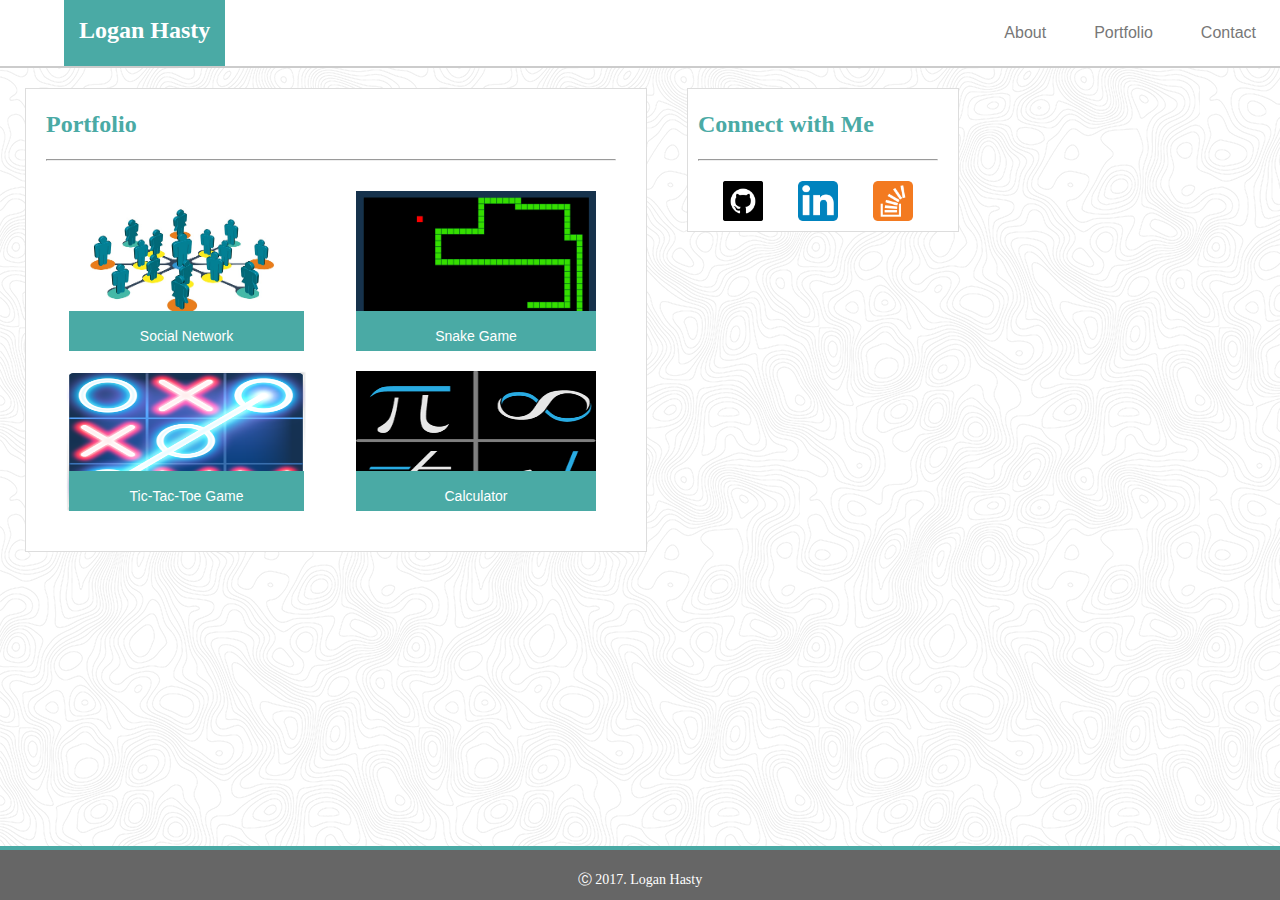
==== portfolio.html @ 5be7a0d8 "final commit" ====
<!DOCTYPE html>
<html>
<head>
	<title>My Portfolio</title>
	<link rel="stylesheet" type="text/css" href="assets/css/reset.css">
	<link rel="stylesheet" type="text/css" href="assets/css/style.css">
</head>

<body>
	<div class="logo">
			<p>Logan Hasty</p>
	</div>
	<div class="navbar">
		<ul class="nav-buttons">
			<!--<li class="logo">Logan Hasty</li>-->
			<li class="nav-links"><a href="contact.html">Contact</a></li>
			<li class="nav-links"><a href="portfolio.html">Portfolio</a></li>
			<li class="nav-links"><a href="index.html">About</a></li>
		</ul>
	</div>

	<div class="portfolio-section">
		<h2>Portfolio</h2>
		<hr/>
		<div id="social">
			<img src="assets/images/social.jpg" alt="Social App">
				<div>Social Network</div>
		</div>
		<div id="snake">
			<img src="assets/images/snake.png" alt="Snake Game">
				<div>Snake Game</div>
		</div>
		<div id="tictactoe">
			<img src="assets/images/tictactoe.png" alt="Tic-Tac-Toe Game">
				<div>Tic-Tac-Toe Game</div>
		</div>
		<div id="calculator">
			<img id="calculator" src="assets/images/calculator.png" alt="Calculator">
				<div>Calculator</div>
		</div>
		
	</div>

	<div class="connect">
		<h2>Connect with Me</h2>
		<hr/>
		<ul class="social">
			<a href="https://github.com/loganhasty" target="_blank"><li><img src="assets/images/github.png" alt="GitHub"></li></a>
			<a href="https://www.linkedin.com/in/logan-hasty-263843132" target="_blank"><li><img src="assets/images/linkedin.png" alt="LinkedIn"></li></a>
			<a href="https://stackoverflow.com/users/8008634/l-hasty" target="_blank"><li><img src="assets/images/overflow.png" alt="Stack Overflow"></li></a>
		</ul>
	</div>

	<div class="footer">
		<p>&#9400; 2017. Logan Hasty</p>
	</div>
	</body>
	</html>
---- assets/css/style.css ----
body {
    background-image:url("../images/topography.png");
    background-color:transparent;
    color:#777777;
    line-height:30px;
}

.navbar .nav-buttons{
    list-style-type: none;
    margin: 0%;
    padding: 0;
    overflow: hidden;
    background-color: #fff;
    border-bottom-style:solid;
    border-bottom-width:2px;
    border-color:#cccccc;
    position:relative;
    width:100%;
}

.nav-links {
    float: right;
    list-style-type:none;

}

li a {
    display: block;
    color: #777777;
    text-align: center;
    padding: 18px 24px;
    text-decoration: none;
    font-family:'Arial', 'Helvetica Neue', Helvetica, sans-serif;
}

/* Change the link color to #111 (black) on hover */
li a:hover {
    background-color: #4aaaa5;
    color:#fff;
}

.logo {
    font-family:'Georgia', 'Times', 'Times New Roman', serif;
	text-align:center;
    color:white;
	float:left;
    padding:15px 15px;
	background-color:#4aaaa5;
	vertical-align:middle;
	margin-left:5%;
	position:absolute;
	display:block;
    height:36px;
    font-weight:bold;
    font-size:24px;
    z-index:100;
}

.left-section, .portfolio-section {
    width:600px;
    float:left;
    margin:20px 40px 100px 25px;
    padding:0 10px 20px 10px;
    background-color:#fff;
    border-style:solid;
    border-color:#ddd;
    border-width:1px;
    font-family:'Arial', 'Helvetica Neue', Helvetica, sans-serif;
    overflow:auto;
}

h2 {
    font-family: 'Georgia', Times, Times New Roman, serif;
    color:#4aaaa5;
    margin-left:10px;
}

.portrait {
    width:20%;
    float:left;
    padding:0 20px 0 10px;
}

.connect {
    width:270px;
    background-color:#fff;
    float:left;
    margin-top:20px;
    border-style:solid;
    border-color:#ddd;
    border-width:1px;
}

.social {
    list-style-type:none;
}

.social img {
    float:left;
    display:inline;
    width:40px;
    padding:10px 0 10px 10px;
    margin-left:25px;
}

hr {
    margin:0 20px 10px 10px;
    color:#777777;
}

.footer {
    background-color:#666666;
    text-align:center;
    vertical-align:middle;
    font-size:14px;
    color:#fff;
    position:fixed;
    bottom:0;
    width:100%;
    height:50px;
    border-top-style:solid;
    border-top-color:#4aaaa5;
    border-top-width:4px;
}

.footer p {
    margin-top:15px;
}

input {
    width:550px;
    height:20px;
}

.message input[type="text"] {
    width:550px;
    padding-bottom:150px;
    background-color:#fff;
    resize:vertical;
    text-indent:3px;

}

form {
    padding:10px;
}

input[type=button], input[type=submit], input[type=reset] {
    background-color: #4aaaa5;
    border: none;
    color: white;
    text-align:center;
    font-size:16px;
    padding:2px;
    text-decoration: none;
    cursor: pointer;
    width:100px;
    height:40px;
}

#social img, #snake img, #tictactoe img, #calculator img {
    width:240px;
    float:left;
    max-height:140px;
    margin-left:10px;
    padding:20px;
    display:inline-block;
    position:relative;
}

#social div {
    position:absolute;
    width:235px;
    height:20px;
    background-color:#4aaaa5;
    color:white;
    padding:10px 0px;
    margin:140px 0 0 33px;
    z-index:5;
    text-align:center;
    font-size:14px;
}

#snake div {
    position:absolute;
    width:240px;
    height:20px;
    background-color:#4aaaa5;
    color:white;
    padding:10px 0px;
    margin:140px 0 0 320px;
    z-index:5;
    text-align:center;
    font-size:14px;
}

#tictactoe div {
    position:absolute;
    width:235px;
    height:20px;
    background-color:#4aaaa5;
    color:white;
    padding:10px 0px;
    margin:300px 0 0 33px;
    z-index:5;
    text-align:center;
    font-size:14px;
}

#calculator div {
    position:absolute;
    width:240px;
    height:20px;
    background-color:#4aaaa5;
    color:white;
    padding:10px 0px;
    margin:300px 0 0 320px;
    z-index:5;
    text-align:center;
    font-size:14px;
}

@media only screen and (max-width:980px){
    .logo {
        position:fixed;
        top:0;
    }

    .navbar {
        position:fixed;
        top:0;
        right:0;
        width:100%;
    }

    .left-section {
        float:left;
        margin:15% 5% 5% 5%;
        padding:0% 2%;
        width:55%;
        height:auto;
        overflow:auto;

    }
    .connect  {
        float:left;
        margin:15% 5% 5% 0%;
        width:25%;
        text-align:center;
    }
    
    .social img {
        float:left;
        display:inline;
        width:15%;
        padding:2.5%;
        margin-left:10%;
        margin-bottom:2%;
}

    input {
    width:90%;
    
}


    .message input[type="text"] {
        width:90%;
        padding-bottom:150px;
        background-color:#fff;
        resize:vertical;
        text-indent:3px;

}

    .portfolio-section {
        width:90%;
        margin-top:25%;
        padding-left:0%;
        overflow:hidden;
    }

    .portfolio-section #social img, .portfolio-section #snake img, 
    .portfolio-section #tictactoe img, .portfolio-section #calculator img {
        width:200%;

    }


    #social, #snake, #tictactoe, #calculator{
        width:25%;
        float:left;
        display:block;
        padding-right:25%;
        position:relative;
    }

    #snake div {
        float:left;
        position:absolute;
        margin-left:12%;
        width:101%;
    }

    #tictactoe div {
        float:left;
        position:absolute;
        margin-top:50%;
        width:98%;
    }

    #calculator div {
        float:left;
        position:absolute;
        margin-left:20%;
    }

}

@media only screen and (max-width:768px) {    
    .logo {
        position:fixed;
        top:0;
    }

    .navbar {
        position:fixed;
        top:0;
        right:0;
        width:100%;
    }
    
    .left-section {
        float:left;
        margin:15% 5% 15% 5%;
        padding:0% 2%;
        width:86%;
        height:auto;
        overflow:auto;

    }
    .connect  {
        float:left;
        margin:-10% 5% 15% 5%;
        width:90%;
        text-align:center;
    }
    
    .social img {
        float:left;
        display:inline;
        width:10%;
        padding:5%;
        margin-left:10%;
}

    .name-email {
        width:30%;
    }
}

@media only screen and (max-width: 640px) {
    .logo {
        width:100%;
        height:4%;
        margin-left:0px;
        display:block;
        z-index:100;
        position:static;
        position:absolute;
    }
    
    .navbar .nav-buttons .nav-links{
        float:right;
        display:inline;
        width:33.33%;
        padding-left:0;
        margin-left:0;
    }

    .navbar {
        position:static;
        position:absolute;
        margin-top:10%;
    }
    
    .left-section {
        float:left;
        margin:25% 5% 15% 5%;
        padding:0% 2%;
        width:86%;
        height:auto;
        overflow:auto;

    }
    .connect  {
        float:left;
        margin:-10% 5% 15% 5%;
        width:90%;
        text-align:center;
    }
    
    .social img {
    float:left;
    display:inline;
    width:10%;
    padding:5%;
    margin-left:10%;
}
}
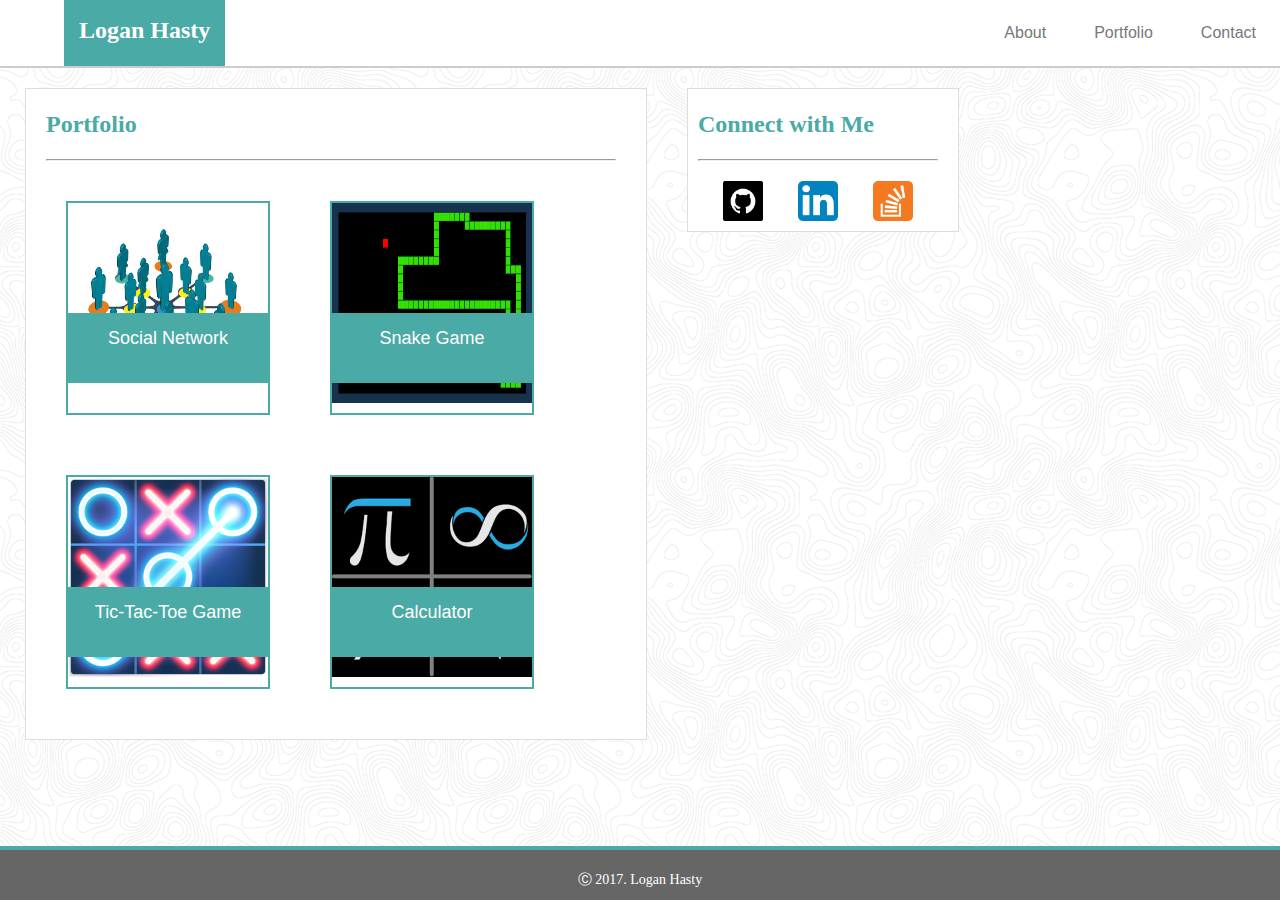
==== commit f5bda402: "Final commit" ====
--- a/portfolio.html
+++ b/portfolio.html
@@ -22,21 +22,21 @@
 	<div class="portfolio-section">
 		<h2>Portfolio</h2>
 		<hr/>
-		<div id="social">
-			<img src="assets/images/social.jpg" alt="Social App">
-				<div>Social Network</div>
+		<div class="credential">
+			<img class="sneak-peek" src="assets/images/social.jpg" alt="Social App">
+				<div class="banner">Social Network</div>
 		</div>
-		<div id="snake">
-			<img src="assets/images/snake.png" alt="Snake Game">
-				<div>Snake Game</div>
+		<div class="credential">
+			<img class="sneak-peek" src="assets/images/snake.png" alt="Snake Game">
+				<div class="banner">Snake Game</div>
 		</div>
-		<div id="tictactoe">
-			<img src="assets/images/tictactoe.png" alt="Tic-Tac-Toe Game">
-				<div>Tic-Tac-Toe Game</div>
+		<div class="credential">
+			<img class="sneak-peek" src="assets/images/tictactoe.png" alt="Tic-Tac-Toe Game">
+				<div class="banner">Tic-Tac-Toe Game</div>
 		</div>
-		<div id="calculator">
-			<img id="calculator" src="assets/images/calculator.png" alt="Calculator">
-				<div>Calculator</div>
+		<div class="credential">
+			<img class="sneak-peek" src="assets/images/calculator.png" alt="Calculator">
+				<div class="banner">Calculator</div>
 		</div>
 		
 	</div>
--- a/assets/css/style.css
+++ b/assets/css/style.css
@@ -5,6 +5,9 @@
     line-height:30px;
 }
 
+.navbar {
+    z-index:1000;
+}
 .navbar .nav-buttons{
     list-style-type: none;
     margin: 0%;
@@ -16,12 +19,12 @@
     border-color:#cccccc;
     position:relative;
     width:100%;
+
 }
 
 .nav-links {
     float: right;
     list-style-type:none;
-
 }
 
 li a {
@@ -53,7 +56,7 @@
     height:36px;
     font-weight:bold;
     font-size:24px;
-    z-index:100;
+    z-index:10000;
 }
 
 .left-section, .portfolio-section {
@@ -158,67 +161,32 @@
     height:40px;
 }
 
-#social img, #snake img, #tictactoe img, #calculator img {
-    width:240px;
-    float:left;
-    max-height:140px;
-    margin-left:10px;
-    padding:20px;
-    display:inline-block;
+.sneak-peek {
+    width:200px;
+    height:200px;
+}
+
+.credential {
     position:relative;
-}
-
-#social div {
+    width:200px;
+    float:left;
+    margin:30px;
+    border:2px solid #4aaaa5;
+}
+
+.banner {
     position:absolute;
-    width:235px;
-    height:20px;
+    bottom:30px;
     background-color:#4aaaa5;
     color:white;
-    padding:10px 0px;
-    margin:140px 0 0 33px;
-    z-index:5;
     text-align:center;
-    font-size:14px;
-}
-
-#snake div {
-    position:absolute;
-    width:240px;
-    height:20px;
-    background-color:#4aaaa5;
-    color:white;
-    padding:10px 0px;
-    margin:140px 0 0 320px;
-    z-index:5;
-    text-align:center;
-    font-size:14px;
-}
-
-#tictactoe div {
-    position:absolute;
-    width:235px;
-    height:20px;
-    background-color:#4aaaa5;
-    color:white;
-    padding:10px 0px;
-    margin:300px 0 0 33px;
-    z-index:5;
-    text-align:center;
-    font-size:14px;
-}
-
-#calculator div {
-    position:absolute;
-    width:240px;
-    height:20px;
-    background-color:#4aaaa5;
-    color:white;
-    padding:10px 0px;
-    margin:300px 0 0 320px;
-    z-index:5;
-    text-align:center;
-    font-size:14px;
-}
+    height:50px;
+    width:180px;
+    padding:10px;
+    font-size:18px;
+
+}
+
 
 @media only screen and (max-width:980px){
     .logo {
@@ -280,83 +248,7 @@
         overflow:hidden;
     }
 
-    .portfolio-section #social img, .portfolio-section #snake img, 
-    .portfolio-section #tictactoe img, .portfolio-section #calculator img {
-        width:200%;
-
-    }
-
-
-    #social, #snake, #tictactoe, #calculator{
-        width:25%;
-        float:left;
-        display:block;
-        padding-right:25%;
-        position:relative;
-    }
-
-    #snake div {
-        float:left;
-        position:absolute;
-        margin-left:12%;
-        width:101%;
-    }
-
-    #tictactoe div {
-        float:left;
-        position:absolute;
-        margin-top:50%;
-        width:98%;
-    }
-
-    #calculator div {
-        float:left;
-        position:absolute;
-        margin-left:20%;
-    }
-
-}
-
-@media only screen and (max-width:768px) {    
-    .logo {
-        position:fixed;
-        top:0;
-    }
-
-    .navbar {
-        position:fixed;
-        top:0;
-        right:0;
-        width:100%;
-    }
-    
-    .left-section {
-        float:left;
-        margin:15% 5% 15% 5%;
-        padding:0% 2%;
-        width:86%;
-        height:auto;
-        overflow:auto;
-
-    }
-    .connect  {
-        float:left;
-        margin:-10% 5% 15% 5%;
-        width:90%;
-        text-align:center;
-    }
-    
-    .social img {
-        float:left;
-        display:inline;
-        width:10%;
-        padding:5%;
-        margin-left:10%;
-}
-
-    .name-email {
-        width:30%;
-    }
+    
 }
 
 @media only screen and (max-width: 640px) {
@@ -376,17 +268,18 @@
         width:33.33%;
         padding-left:0;
         margin-left:0;
+
     }
 
     .navbar {
+        
         position:static;
-        position:absolute;
         margin-top:10%;
     }
     
-    .left-section {
-        float:left;
-        margin:25% 5% 15% 5%;
+    .left-section, .portfolio-section {
+        float:left;
+        margin:10% 10% 15% 5%;
         padding:0% 2%;
         width:86%;
         height:auto;
@@ -395,7 +288,7 @@
     }
     .connect  {
         float:left;
-        margin:-10% 5% 15% 5%;
+        margin:-10% 5% 20% 5%;
         width:90%;
         text-align:center;
     }
@@ -406,18 +299,62 @@
     width:10%;
     padding:5%;
     margin-left:10%;
-}
-}
-
-
-
-
-
-
-
-
-
-
-
-
-
+    }
+
+
+}
+
+@media only screen and (max-width:768px) and (min-width:641px) {    
+    .logo {
+        position:fixed;
+        top:0;
+    }
+
+    .navbar {
+        position:fixed;
+        top:0;
+        right:0;
+        width:100%;
+
+    }
+    
+    .left-section {
+        float:left;
+        margin:15% 5% 15% 5%;
+        padding:0% 2%;
+        width:86%;
+        height:auto;
+        overflow:auto;
+
+    }
+    .connect  {
+        float:left;
+        margin:-10% 5% 15% 5%;
+        width:90%;
+        text-align:center;
+    }
+    
+    .social img {
+        float:left;
+        display:inline;
+        width:10%;
+        padding:5%;
+        margin-left:10%;
+}
+
+   
+}
+
+
+
+
+
+
+
+
+
+
+
+
+
+
